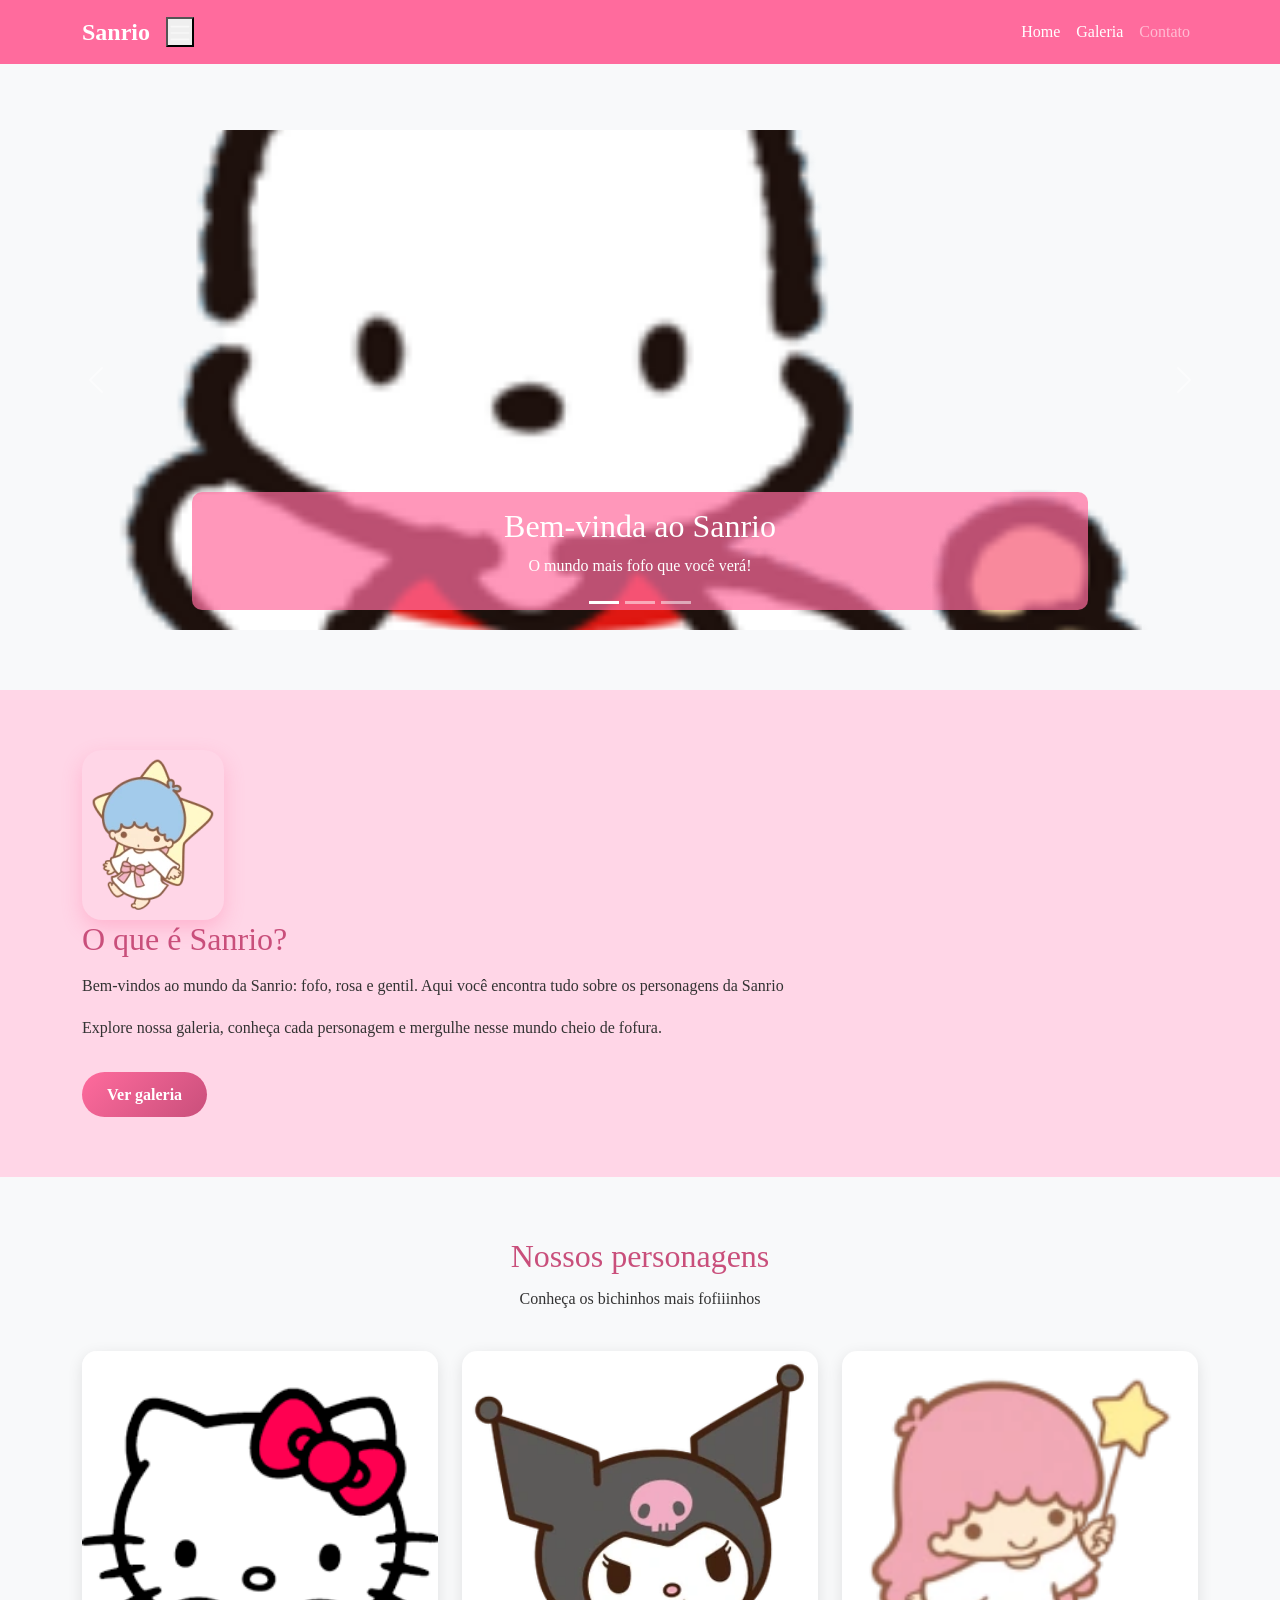
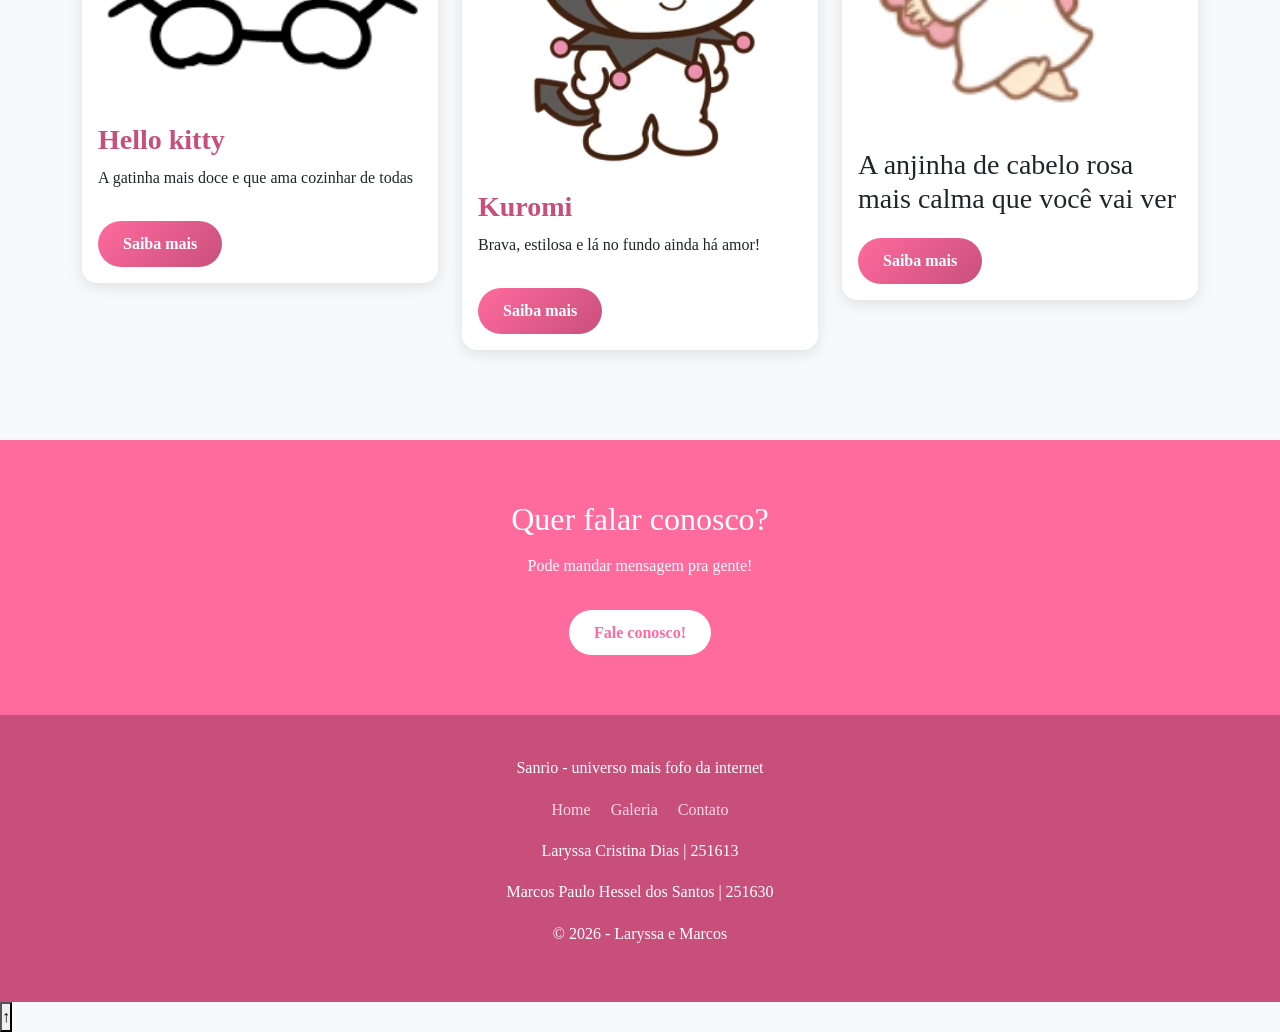
==== Projeto_AF/Projeto_AF/hello-kitty-site/index.html @ 8b2cbfca "Primeiro commit colocando o projeto no completo ao github 04/06/2026" ====
<!-- AF - Avaliação final. 
 Tema: Sanrio.
 Laryssa Cristina Dias | 251613
 Marcos Paulo Hessel dos Santos |251630 -->

<!DOCTYPE html>
<html lang="pt-BR">

<head>
    <meta charset="UTF-8">
    <meta name="viewport" content="width=device-width, initial-scale=1.0">
    <title>Sanrio - Turminha da HK </title>

    <link href="https://cdn.jsdelivr.net/npm/bootstrap@5.3.3/dist/css/bootstrap.min.css" rel="stylesheet">

    <link rel="stylesheet" href="./css/style.css">

</head>

<body>

    <header>
        <!-- navbar eh  texto claro no menu  -->
        <!-- fixed-top eh menu fica fixo no topo enqaunto rola a pagina -->
        <!-- expand-lg - no celular vira hamburguer e no pc fica horizontal -->
        <!-- data-bs-toggle - bootstrap cuida de abrir e fechar o menu sozinho. -->
        <!--  empurra os links pro lado direito.-->
        <nav class="navbar navbar-expand-lg navbar-dark fixed-top" id="navbar">
            <div class="container">
                <a class="navbar-brand" href="index.html">Sanrio</a>

                <!-- botao hamburguer -->
                <button class="nav-bar-toggler" type="button" data-bs-toggle="collapse" data-bs-target="#menuPrincipal">
                    <span class="navbar-toggler-icon"></span>
                </button>

                <!-- links do menu -->
                <div class="collapse navbar-collapse" id="menuPrincipal">
                    <ul class="navbar-nav ms-auto">
                        <li class="nav-item">
                            <a class="nav-link active" href="index.html">Home</a>
                        </li>
                        <li class="nav-item">
                            <a class="nav-link active" href="galeria.html">Galeria</a>
                        </li>
                        <li class="nav-item">
                            <a class="nav-link" href="contato.html">Contato</a>

                        </li>
                    </ul>
                </div>

            </div>

        </nav>
    </header>

    <main>
        <!-- carrossel -->
        <section class="hero">
            <div id="carouselHome" class="carousel slide" data-bs-ride="carousel">
                <!-- ride faz o carrossel girar sozinho -->

                <!-- indicadores -->
                <div class="carousel-indicators">
                    <!-- os pontinhos que mostram em qual imagem estamos -->
                    <button type="button" data-bs-target="#carouselHome" data-bs-slide-to="0" class="active"></button>
                    <!-- primeira imagem que aparece (active) -->
                    <button type="button" data-bs-target="#carouselHome" data-bs-to="1"></button>
                    <button type="button" data-bs-target="#carouselHome" data-bs-to="2"></button>
                </div>

                <!-- imgs -->
                <div class="carousel-inner">

                    <div class="carousel-item active">
                        <img src="./img/pochacco.png" class="d-block w-100" alt="Pochacco">
                        <div class="carousel-caption">
                            <!-- caption eh o texto que aparece por cima da imagem -->
                            <h2>Bem-vinda ao Sanrio</h2>
                            <p>O mundo mais fofo que você verá!</p>
                        </div>
                    </div>

                    <div class="carousel-item">
                        <img src="./img/chococat.webp" class="d-block w-100" alt="Chococat">
                        <div class="carousel-caption">
                            <h2>Conheça o chococat</h2>
                            <p>Fofinho e ajuda a todos!</p>
                        </div>
                    </div>

                    <div class="carousel-item">
                        <img src="./img/cinnamoroll.webp" class="d-block w-100" alt="cinnamoroll">
                        <div class="carousel-caption">
                            <h2>Cinnamoroll, o cachorrinho</h2>
                            <p>Um cachorrinho super meigo</p>

                        </div>
                    </div>

                </div>

                <!-- botoes anterior e proxio -->
                <button class="carousel-control-prev" type="button" data-bs-target="#carouselHome" data-bs-slide="prev">
                    <span class="carousel-control-prev-icon"></span>
                </button>
                <button class="carousel-control-next" type="button" data-bs-target="#carouselHome" data-bs-slide="next">
                    <span class="carousel-control-next-icon"></span>
                </button>
            </div>
        </section>

        <section class="apresentacao">
            <div class="container">
                <div class="row align-items-center">
                    <!-- row... deixa a imagem e o texto alinhados no centro verticalmente -->

                    <div class="col-12 col-md-6">
                        <!-- no celular ocupa tudo e no pc divide 2 colunas lado a lado -->
                        <img src="./img/kiki.webp" class="img-fluid 
                    img-apresentacao" alt="Kiki">
                        <!-- img fluid imagem de adapta ao tam da tela -->

                    </div>

                    <div clas="col-12 col-md-6">
                        <h2>O que é Sanrio?</h2>
                        <p>
                            Bem-vindos ao mundo da Sanrio: fofo, rosa e gentil.
                            Aqui você encontra tudo sobre os personagens da Sanrio
                        </p>
                        <p>
                            Explore nossa galeria, conheça cada personagem e mergulhe nesse mundo cheio de fofura.
                        </p>
                        <a href="galeria.html" class="btn-sanrio">Ver galeria</a>
                        <!-- btn - classe do nosso botao personalizavel -->
                    </div>
                </div>
            </div>
        </section>

        <!-- deestaques -->

        <section class="destaques">
            <div class="container">

                <h2 class="titulo-secao">Nossos personagens</h2>
                <p class="subtitulo-secao">Conheça os bichinhos mais fofiiinhos</p>

                <div class="row">

                    <div class="col-12 col-md-4">
                        <article class="card card-personalizado">
                            <img src="./img/kitty.png" class="card-img-top" alt="Kitty">
                            <div class="card-body">
                                <h3 class="card-title">Hello kitty</h3>
                                <p class="card-text">A gatinha mais doce e que ama cozinhar de todas</p>
                                <a href="galeria.html" class="btn-sanrio">Saiba mais</a>
                            </div>
                        </article>
                    </div>

                    <div class="col-12 col-md-4">
                        <article class="card card-personalizado">
                            <img src="./img/Kuromi.webp" alt="Kuromi">
                            <div class="card-body">
                                <h3 class="card-title">Kuromi</h3>
                                <p class="card-text">Brava, estilosa e lá no fundo ainda há amor! </p>
                                <a href="galeria.html" class="btn-sanrio">Saiba mais</a>
                            </div>
                        </article>
                    </div>

                    <div class="col-12 col-md-4">
                        <!-- no cllr empilha e no pc fica 3 cards lado a lado  -->
                        <article class="card card-personalizado">
                            <!-- card eh a classe do bootstrap e card personalizavel eh p estilizarmos dps -->
                            <img src="./img/lala.webp" alt="lala">
                            <div class="card-body">
                                <!-- area do texto dentro do card -->
                                <h3 class="card-text"> A anjinha de cabelo rosa mais calma que você vai ver</h3>
                                <a href="galeria.html" class="btn-sanrio">Saiba mais</a>
                            </div>
                        </article>
                    </div>
                </div>
            </div>
        </section>

        <!-- contato -->
        <section class="chamada-contato">
            <div class="container">
                <h2>Quer falar conosco?</h2>
                <p>Pode mandar mensagem pra gente!</p>
                <a href="contato.html" class="btn-sanrio">Fale conosco!</a>
            </div>
        </section>
    </main>

    <!-- rodape -->
    <footer class="rodape">
        <div class="container">

            <p>Sanrio - universo mais fofo da internet</p>

            <div class="links-rodape">
                <a href="index.html">Home</a>
                <a href="galeria.html">Galeria</a>
                <a href="contato.html">Contato</a>
            </div>

            <p>Laryssa Cristina Dias | 251613</p>
            <p>Marcos Paulo Hessel dos Santos | 251630</p>
            <p>&copy; 2026 - Laryssa e Marcos</p>
        </div>
    </footer>


        <script src="https://cdn.jsdelivr.net/npm/bootstrap@5.3.3/dist/js/bootstrap.bundle.min.js"></script>

    <!-- JS próprio -->
    <script src="./js/script.js"></script>

</body>

</html>
---- Projeto_AF/Projeto_AF/hello-kitty-site/css/style.css ----
/* AF - Avaliação final. 
 Tema: Sanrio.
 Laryssa Cristina Dias | 251613
 Marcos Paulo Hessel dos Santos |251630 */

 :root {
    --rosa-principal: #ff6b9d;
    --rosa-claro: #ffd6e7;
    --rosa-escuro: #c94f7b;
    --branco: #ffffff;
    --cinza-claro: #f8f9fa;
    --texto-escuro: #333333;
 }

 /* reset */

 * {
    margin: 0;
    padding: 0;
    box-sizing: border-box;
 }
 
 body {
    font-family: poppins;
    font-weight: b;
    background-color: var(--cinza-claro);
    color: var(--texto-escuro);
    line-height: 1.6;
    padding-top: 70px;
 }

 img {
    max-width: 100%;
    display: block;
 }

 section {
    padding: 60px 0;
 }

 /* menu */

 #navbar {
    background-color: var(--rosa-principal) !important;
 }

 .navbar-brand {
    font-size: 1.5rem;
    font-weight: bold;
    color: var(--branco) !important;
 }

 nav-link {
    color: var(--branco) !important;
    font-weight: 500;
    transition: color 0.3s ease;
}

.nav-link:hover {
    color: var(--rosa-claro) !important;
}

/* carrossel */
.hero .carousel-item img {
    height: 500px;
    object-fit: cover;
}

.carousel-caption {
    background-color: rgba(255, 107, 157, 0.7);
    border-radius: 10px;
    padding: 15px;
}

/* titulos de secoes */
.titulo-secao {
    text-align: center;
    color: var(--rosa-escuro);
    font-size: 2rem;
    margin-bottom: 10px;
}

.subtitulo-secao {
    text-align: center;
    color: var(--texto-escuro);
    margin-bottom: 40px;
}

/* apresentação */
.apresentacao {
    background-color: var(--rosa-claro);
}

.apresentacao h2 {
    color: var(--rosa-escuro);
    margin-bottom: 15px;
}

.img-apresentacao {
    border-radius: 20px;
    box-shadow: 0 8px 20px rgba(255, 107, 157, 0.3);
}

/* cards */

.card-personalizado {
    border: none;
    border-radius: 15px;
    overflow: hidden;
    box-shadow: 0 4px 15px rgba(0, 0, 0, 0.1);
    transition: transform 0.3s ease, box-shadow 0.3s ease;
    margin-bottom: 30px;
}

.card-personalizado:hover {
    transform: translateY(-8px);
    box-shadow: 0 8px 25px rgba(255, 107, 157, 0.4);
}

.card-personalizado imh {
    height: 220px;
    object-fit: cover;
    /* imagem preenche o espaco sem distorcer */
    transition: transform 0.4s ease;
}

.card-personalizado img:hover {
    transform: scale(1.05);
}

.card-title {
    color: var(--rosa-escuro);
    font-weight: bold;
}

/* botao personalizado */
.btn-sanrio {
    display: inline-block;
    background: linear-gradient(135deg, var(--rosa-principal), var(--rosa-escuro));
    /* degrade no botao  */
    color: var(--branco);
    padding: 10px 25px;
    border-radius: 25px;
    text-decoration: none;
    font-weight: bold;
    margin-top: 15px;
    transition: transform 0.3s ease, box-shadow 0.3s ease;
}

.btn-sanrio:hover {
    transform: translateY(-3px);
    box-shadow: 0 5px 15px rgba(255, 107, 157, 0.5);
    color: var(--branco);
}

/* chamada contato */

.chamada-contato {
    background-color: var(--rosa-principal);
    text-align: center;
    color: var(--branco);
}

.chamada-contato h2 {
    font-size: 2rem;
    margin-bottom: 15px;
}

.chamada-contato .btn-sanrio {
    background: var(--branco);
    color: var(--rosa-principal);
}

.chamada-contato .btn-sanrio:hover {
    color: var(--rosa-escuro);
}

/* rodape */

.rodape {
    background-color: var(--rosa-escuro);
    color: var(--branco);
    text-align: center;
    padding: 40px 15px;
}

.links-rodape {
    display: flex;
    /* flexboc */
    justify-content: center;
    gap: 20px;
    margin: 15px 0;
}

.links-rodape a {
    color: var(--rosa-claro);
    text-decoration: none;
    transition: color 0.3s ease;
}

.links-rodape a:hover {
    color: var(--branco);
}


.galeria .card-personalizado img {
    height: 250px;
    object-fit: contain;
    background-color: var(--rosa-claro);
}
/* ===== CONTATO ===== */
.contato {
    background-color: var(--branco);
}

.form-contato .form-control,
.form-contato .form-select {
    border: 2px solid var(--rosa-claro);
    border-radius: 10px;
    transition: border-color 0.3s ease;
}

.form-contato .form-control:focus,
.form-contato .form-select:focus {
    border-color: var(--rosa-principal);
    box-shadow: 0 0 8px rgba(255, 107, 157, 0.3);
}

.form-label {
    color: var(--rosa-escuro);
    font-weight: bold;
}

.btn-limpar {
    display: inline-block;
    background-color: var(--cinza-claro);
    color: var(--texto-escuro);
    padding: 10px 25px;
    border-radius: 25px;
    border: 2px solid var(--rosa-claro);
    margin-top: 15px;
    margin-left: 10px;
    cursor: pointer;
    transition: all 0.3s ease;
}

.btn-limpar:hover {
    background-color: var(--rosa-claro);
}

/* ===== INFORMAÇÕES DE CONTATO ===== */
.info-contato {
    background-color: var(--rosa-claro);
    border-radius: 15px;
    padding: 30px;
    height: 100%;
}

.info-contato h2 {
    color: var(--rosa-escuro);
    margin-bottom: 20px;
}

.info-contato h3 {
    color: var(--rosa-escuro);
    margin-top: 25px;
    margin-bottom: 15px;
}

.info-
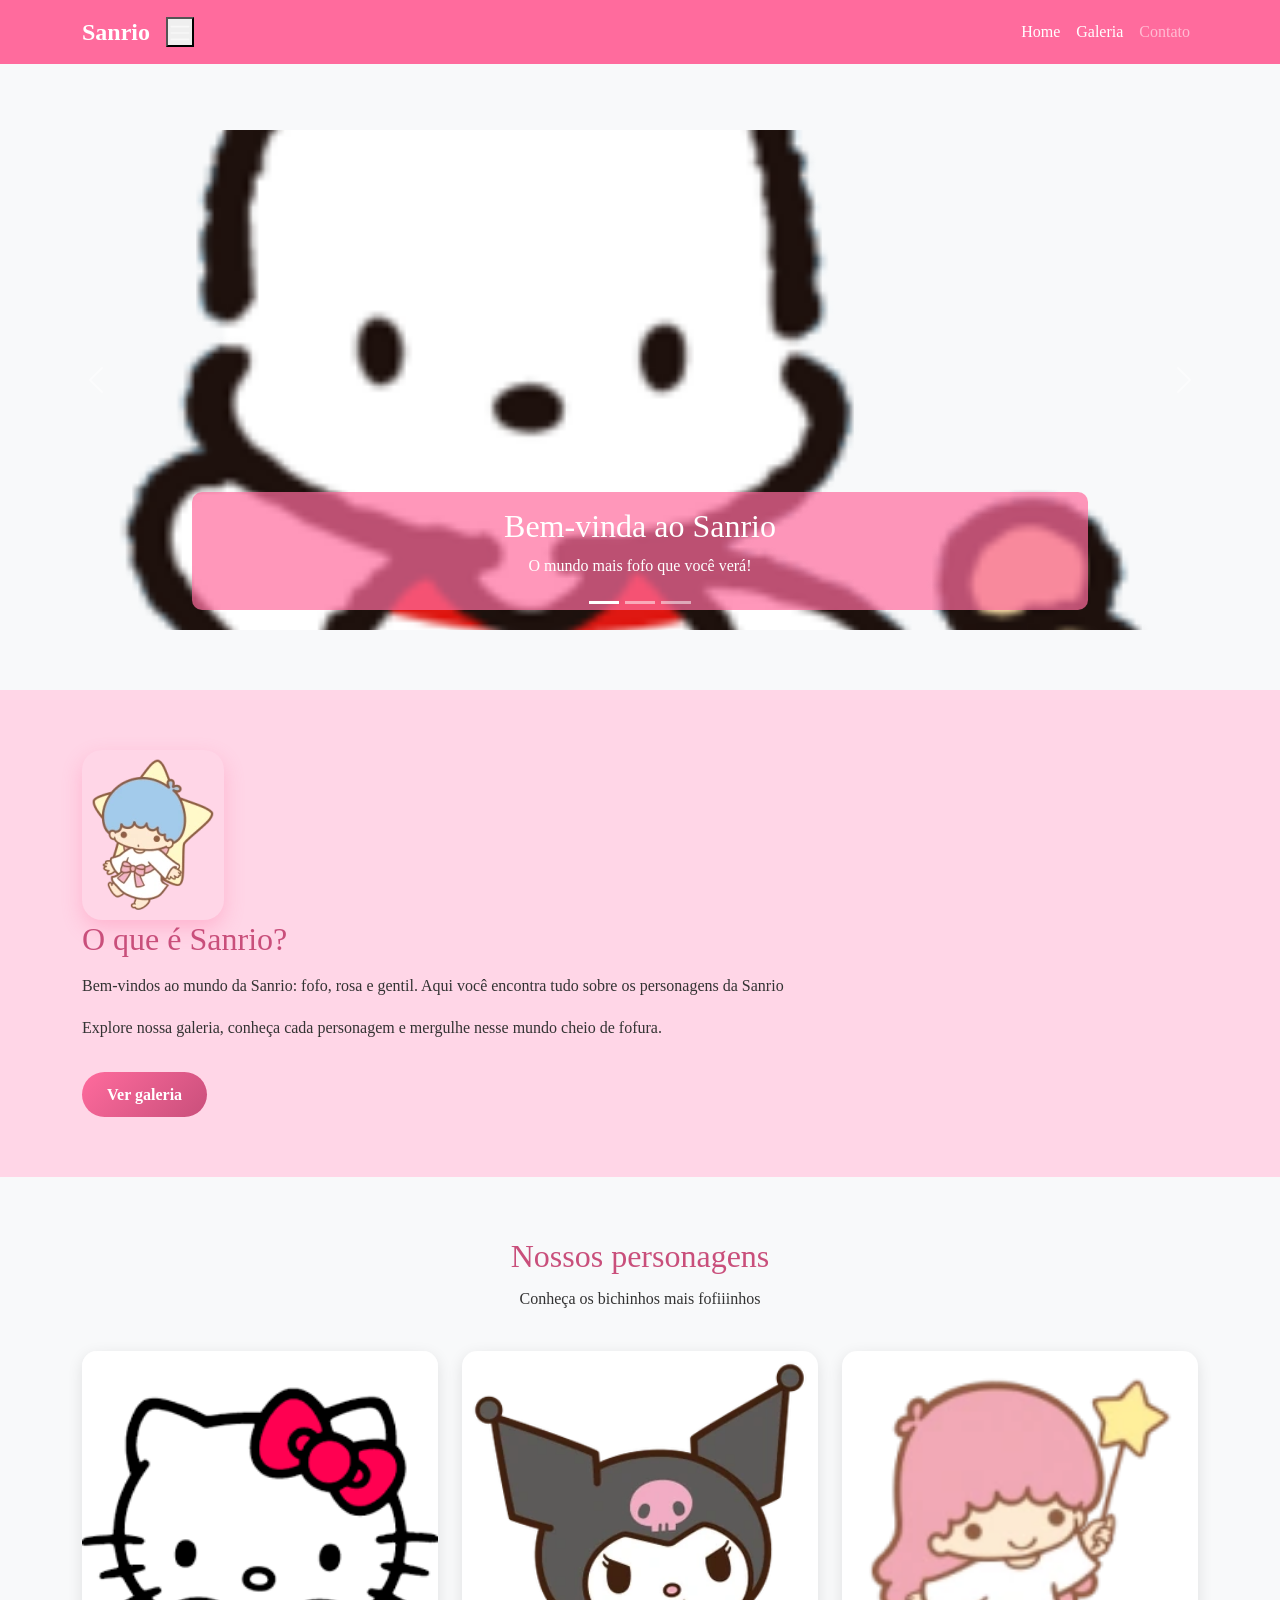
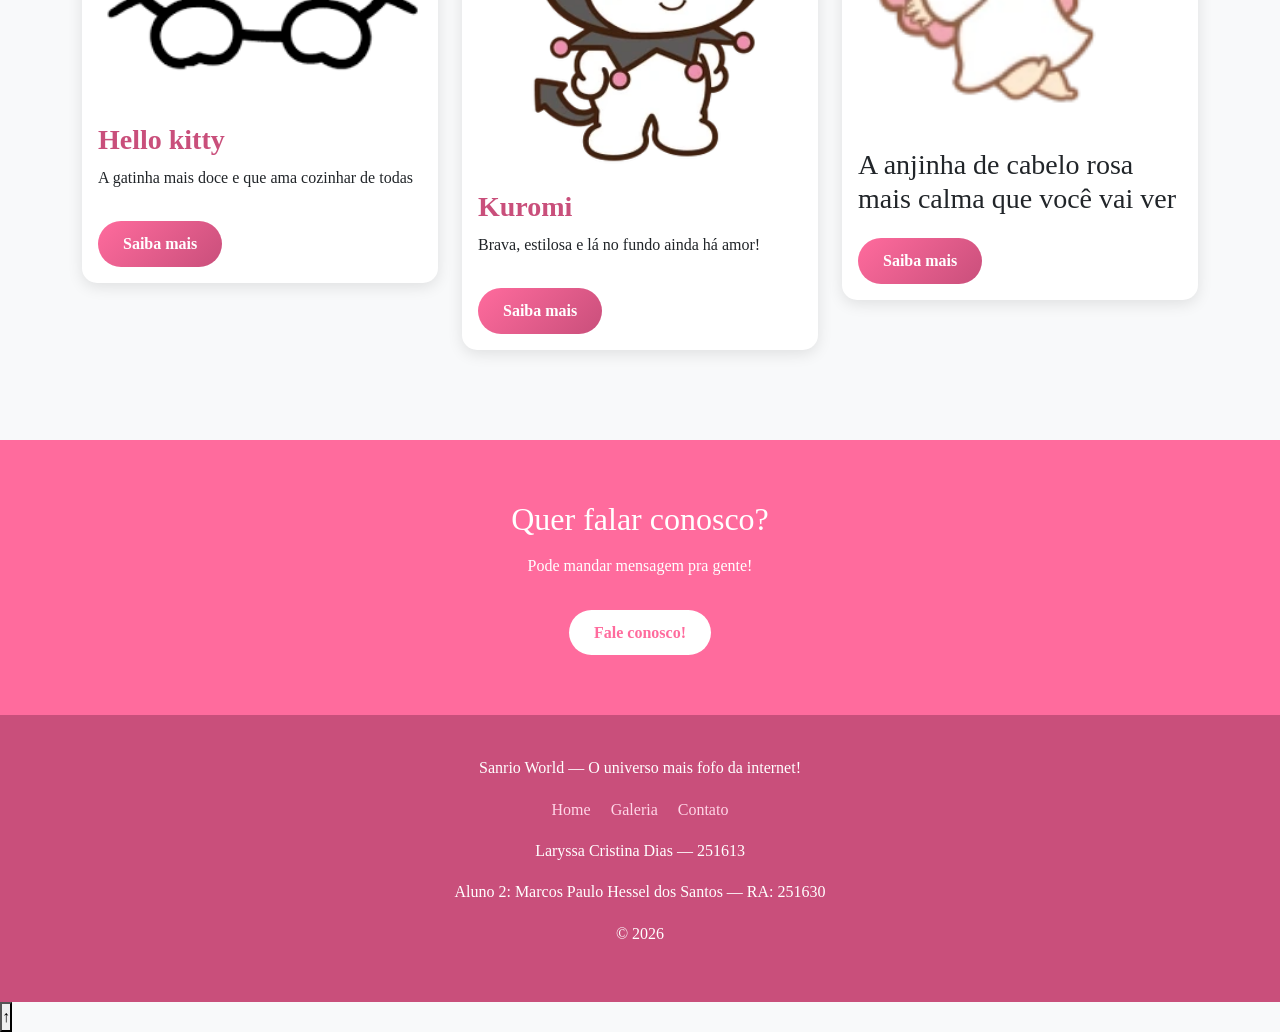
==== commit 241e452c: "ajustes no rodapé" ====
--- a/Projeto_AF/Projeto_AF/hello-kitty-site/index.html
+++ b/Projeto_AF/Projeto_AF/hello-kitty-site/index.html
@@ -1,7 +1,11 @@
-<!-- AF - Avaliação final. 
- Tema: Sanrio.
- Laryssa Cristina Dias | 251613
- Marcos Paulo Hessel dos Santos |251630 -->
+<!--
+AF - Avaliação Final - Linguagens de Programação
+Tema do Projeto: Sanrio - Turminha da HK
+Aluno 1: Laryssa Cristina Dias - RA: 251613
+Aluno 2: Marcos Paulo Hessel dos Santos - RA: 251630
+Professor: Abimael de Oliveira
+Data de entrega: 07/06
+-->
 
 <!DOCTYPE html>
 <html lang="pt-BR">
@@ -201,22 +205,18 @@
     <!-- rodape -->
     <footer class="rodape">
         <div class="container">
-
-            <p>Sanrio - universo mais fofo da internet</p>
-
+            <p> Sanrio World — O universo mais fofo da internet!</p>
             <div class="links-rodape">
                 <a href="index.html">Home</a>
                 <a href="galeria.html">Galeria</a>
                 <a href="contato.html">Contato</a>
             </div>
-
-            <p>Laryssa Cristina Dias | 251613</p>
-            <p>Marcos Paulo Hessel dos Santos | 251630</p>
-            <p>&copy; 2026 - Laryssa e Marcos</p>
+            <p> Laryssa Cristina Dias — 251613</p>
+            <p>Aluno 2: Marcos Paulo Hessel dos Santos — RA: 251630</p>
+            <p>&copy; 2026</p>
         </div>
     </footer>
 
-
         <script src="https://cdn.jsdelivr.net/npm/bootstrap@5.3.3/dist/js/bootstrap.bundle.min.js"></script>
 
     <!-- JS próprio -->
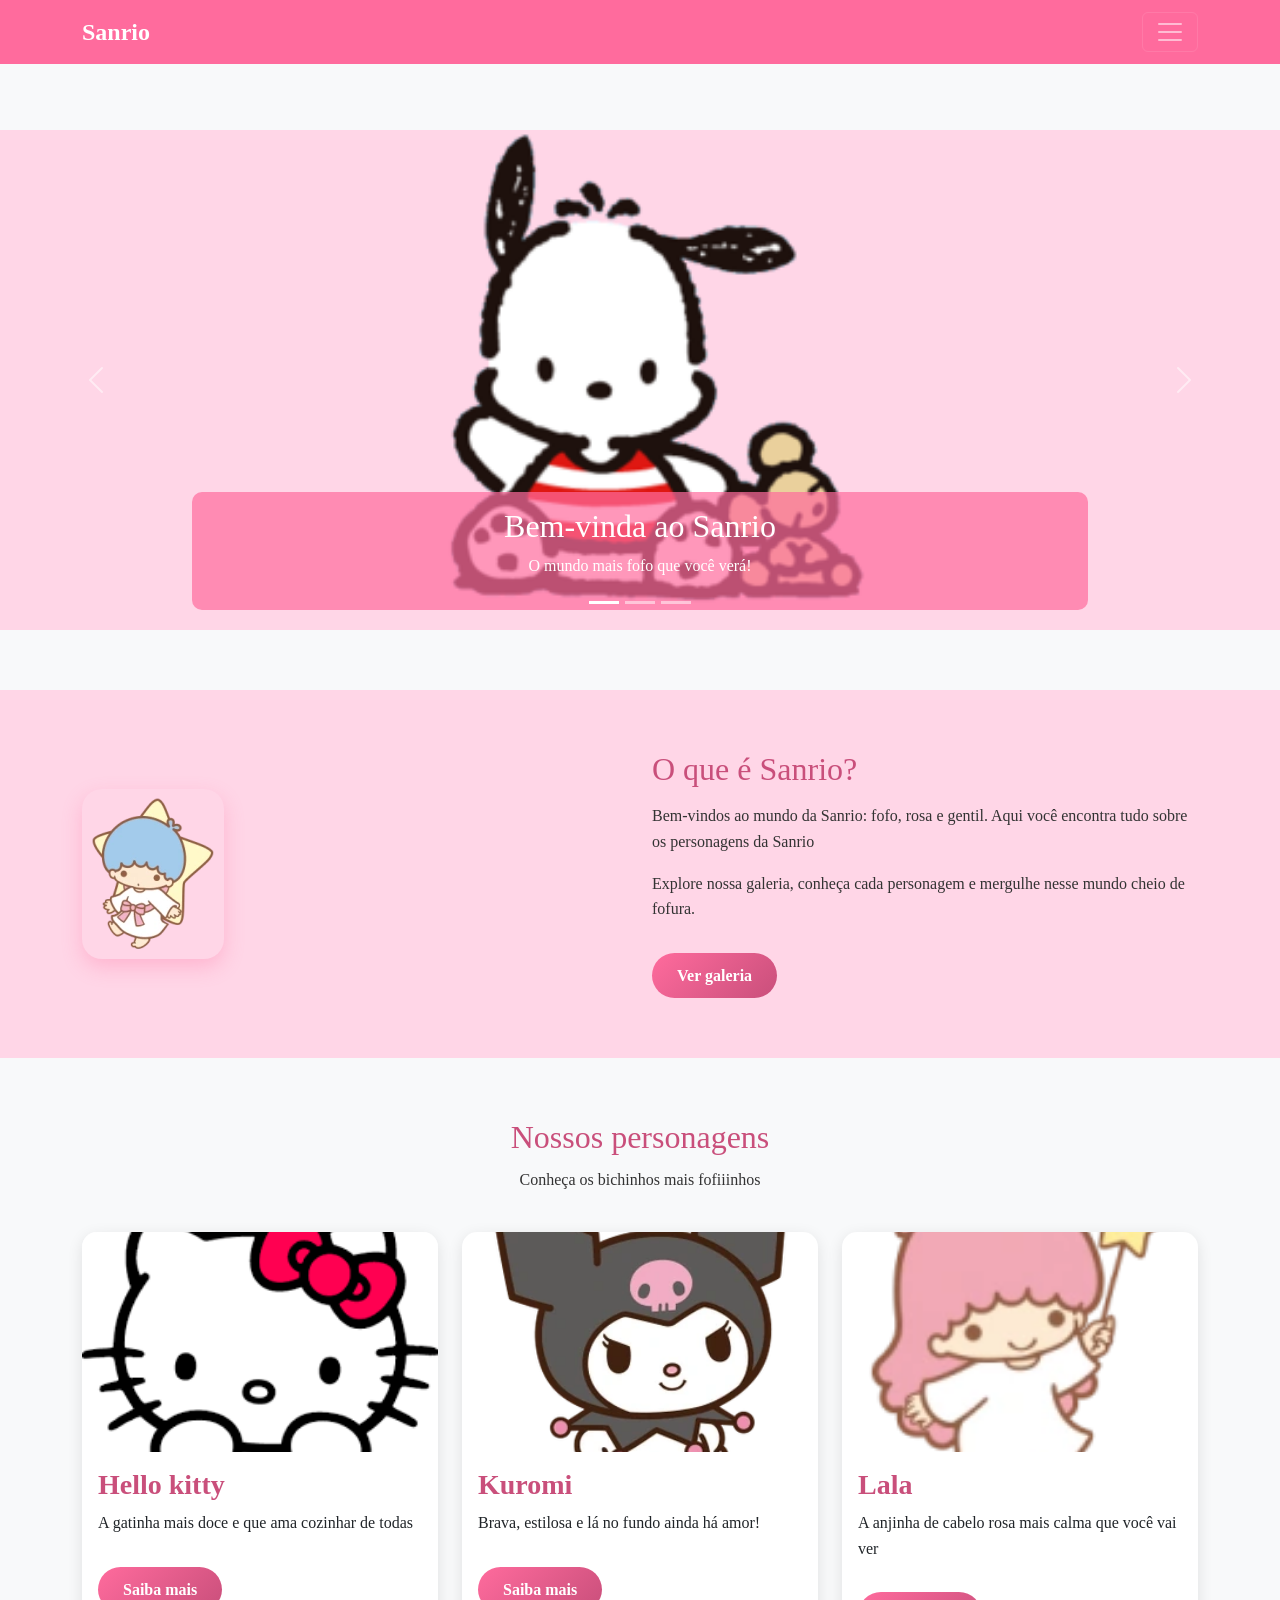
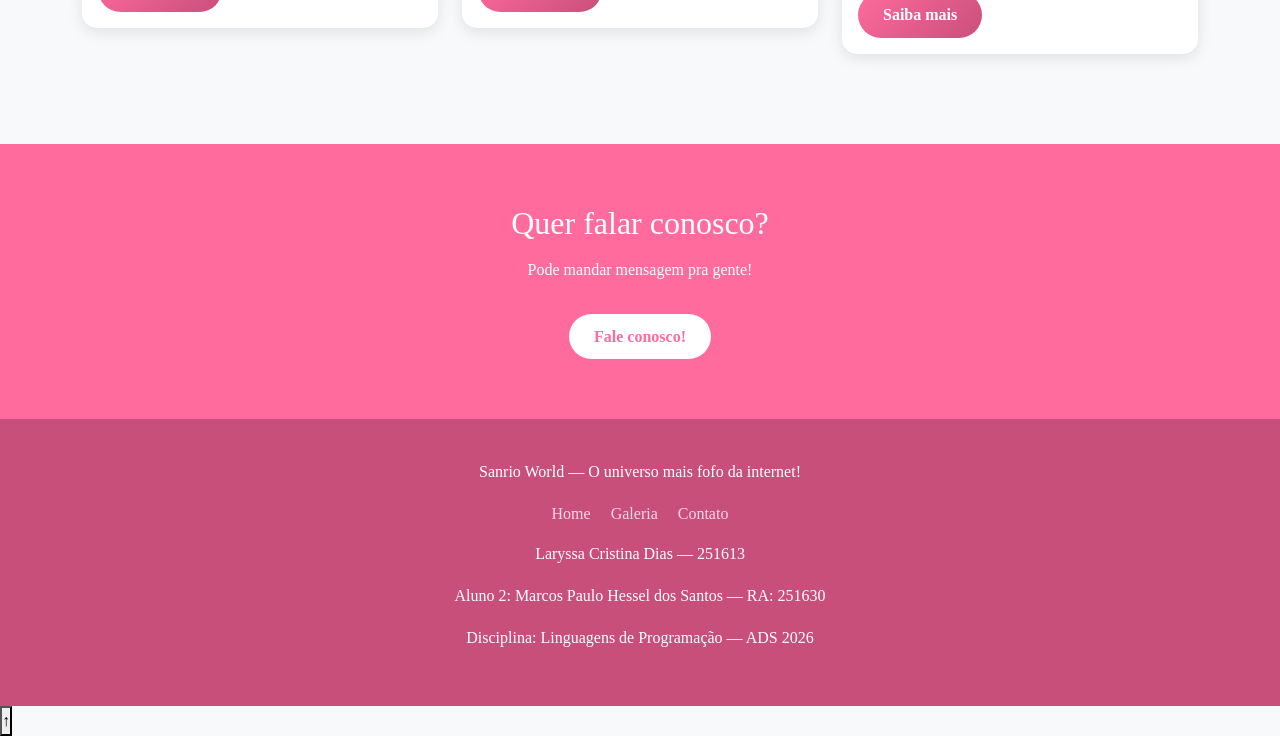
==== commit 99583af1: "alteração do mapa" ====
--- a/Projeto_AF/Projeto_AF/hello-kitty-site/index.html
+++ b/Projeto_AF/Projeto_AF/hello-kitty-site/index.html
@@ -29,12 +29,12 @@
         <!-- expand-lg - no celular vira hamburguer e no pc fica horizontal -->
         <!-- data-bs-toggle - bootstrap cuida de abrir e fechar o menu sozinho. -->
         <!--  empurra os links pro lado direito.-->
-        <nav class="navbar navbar-expand-lg navbar-dark fixed-top" id="navbar">
+        <nav class="navbar navbar-dark fixed-top" id="navbar">
             <div class="container">
                 <a class="navbar-brand" href="index.html">Sanrio</a>
 
                 <!-- botao hamburguer -->
-                <button class="nav-bar-toggler" type="button" data-bs-toggle="collapse" data-bs-target="#menuPrincipal">
+                <button class="navbar-toggler" type="button" data-bs-toggle="collapse" data-bs-target="#menuPrincipal">
                     <span class="navbar-toggler-icon"></span>
                 </button>
 
@@ -70,8 +70,8 @@
                     <!-- os pontinhos que mostram em qual imagem estamos -->
                     <button type="button" data-bs-target="#carouselHome" data-bs-slide-to="0" class="active"></button>
                     <!-- primeira imagem que aparece (active) -->
-                    <button type="button" data-bs-target="#carouselHome" data-bs-to="1"></button>
-                    <button type="button" data-bs-target="#carouselHome" data-bs-to="2"></button>
+                    <button type="button" data-bs-target="#carouselHome" data-bs-slide-to="1"></button>
+                    <button type="button" data-bs-target="#carouselHome" data-bs-slide-to="2"></button>
                 </div>
 
                 <!-- imgs -->
@@ -128,7 +128,7 @@
 
                     </div>
 
-                    <div clas="col-12 col-md-6">
+                    <div class="col-12 col-md-6">
                         <h2>O que é Sanrio?</h2>
                         <p>
                             Bem-vindos ao mundo da Sanrio: fofo, rosa e gentil.
@@ -183,7 +183,8 @@
                             <img src="./img/lala.webp" alt="lala">
                             <div class="card-body">
                                 <!-- area do texto dentro do card -->
-                                <h3 class="card-text"> A anjinha de cabelo rosa mais calma que você vai ver</h3>
+                                  <h3 class="card-title">Lala</h3>
+                                <p class="card-text"> A anjinha de cabelo rosa mais calma que você vai ver</p>
                                 <a href="galeria.html" class="btn-sanrio">Saiba mais</a>
                             </div>
                         </article>
@@ -213,7 +214,7 @@
             </div>
             <p> Laryssa Cristina Dias — 251613</p>
             <p>Aluno 2: Marcos Paulo Hessel dos Santos — RA: 251630</p>
-            <p>&copy; 2026</p>
+            <p>Disciplina: Linguagens de Programação — ADS 2026</p>
         </div>
     </footer>
 
--- a/Projeto_AF/Projeto_AF/hello-kitty-site/css/style.css
+++ b/Projeto_AF/Projeto_AF/hello-kitty-site/css/style.css
@@ -1,7 +1,11 @@
-/* AF - Avaliação final. 
- Tema: Sanrio.
- Laryssa Cristina Dias | 251613
- Marcos Paulo Hessel dos Santos |251630 */
+/* <!--
+AF - Avaliação Final - Linguagens de Programação
+Tema do Projeto: Sanrio - Turminha da HK
+Aluno 1: Laryssa Cristina Dias - RA: 251613
+Aluno 2: Marcos Paulo Hessel dos Santos - RA: 251630
+Professor: Abimael de Oliveira
+Data de entrega: 07/06
+--> */
 
  :root {
     --rosa-principal: #ff6b9d;
@@ -63,7 +67,8 @@
 /* carrossel */
 .hero .carousel-item img {
     height: 500px;
-    object-fit: cover;
+    object-fit: contain;
+    background-color: var(--rosa-claro);
 }
 
 .carousel-caption {
@@ -117,7 +122,7 @@
     box-shadow: 0 8px 25px rgba(255, 107, 157, 0.4);
 }
 
-.card-personalizado imh {
+.card-personalizado img {
     height: 220px;
     object-fit: cover;
     /* imagem preenche o espaco sem distorcer */
@@ -267,4 +272,3 @@
     margin-bottom: 15px;
 }
 
-.info-
